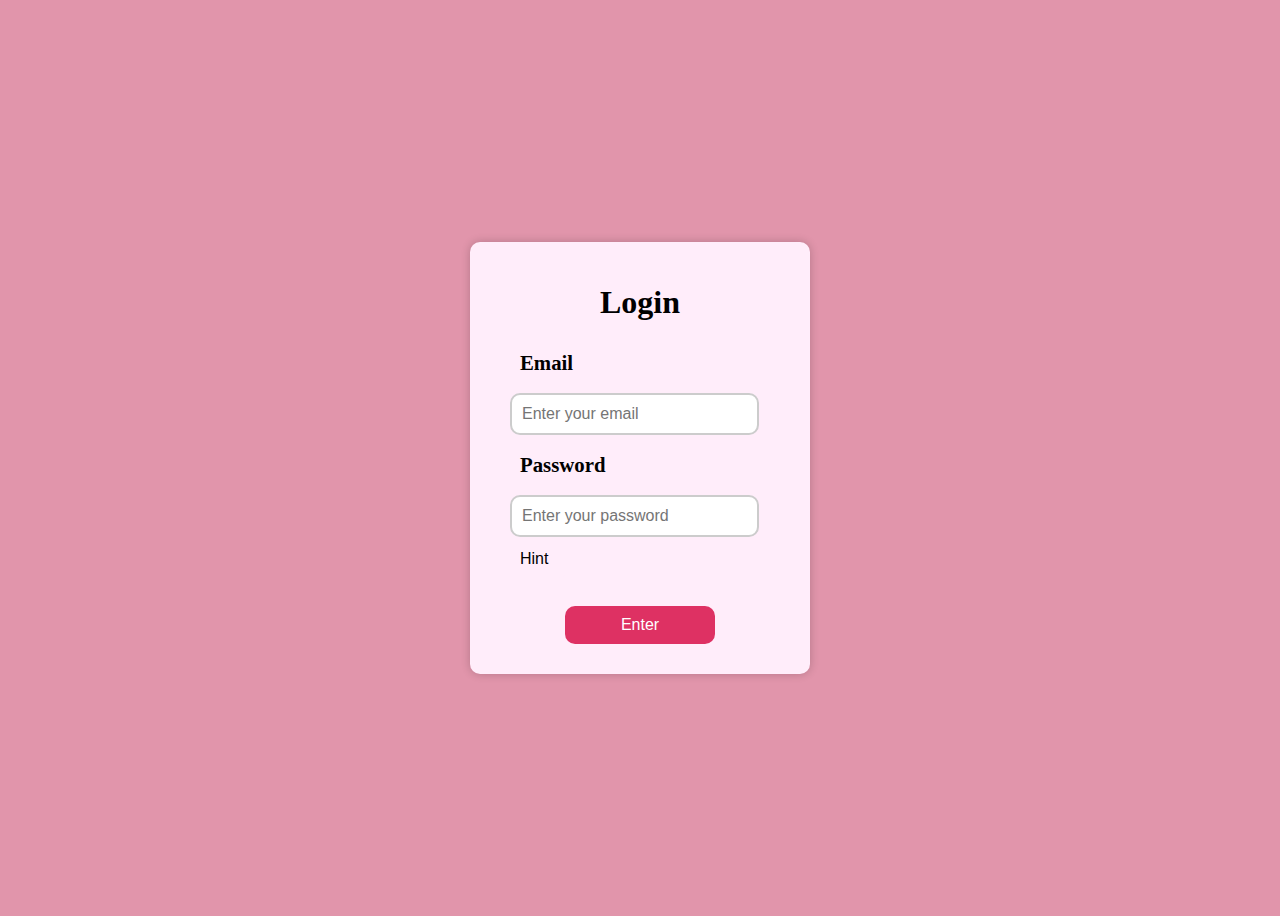
==== index.html @ 1f8b58d1 "Add files via upload" ====
<!DOCTYPE html>
<html lang="en">
<head>
    <meta charset="UTF-8">
    <meta name="viewport" content="width=device-width, initial-scale=1.0">
    <title>Sign In</title>
    
    <link rel="stylesheet" href="styles.css">
</head>
<body>
    <div class="outer-container">
    <div class="login-container">
        <h1>Login</h1>
        <label for="email" style="font-size:1.3rem">Email</label><br>
        <input type="email" id="email" placeholder="Enter your email"><br>
        <label for="password" style="font-size:1.3rem">Password</label><br>
        <input type="password" id="password" placeholder="Enter your password"><br>
        <button id="hintBtn">Hint</button>
        <p id="hint" style="display:none;">Hint: It's a special date between you and me ❤️</p><br>
        <button id="loginBtn">Enter</button>
    </div>
</div>
    <script>
        document.getElementById("hintBtn").addEventListener("click", function() {
            document.getElementById("hint").style.display = "block";
        });

        document.getElementById("loginBtn").addEventListener("click", function() {
            const email = document.getElementById("email").value;
            const password = document.getElementById("password").value;
            
            // Replace with your actual email and password
            const correctEmail = "chuemyatsandy@gmail.com";
            const correctPassword = "17112023";
            
            if (email === correctEmail && password === correctPassword) {
                window.location.href = "mainpage.html"; // Redirect to main page
            } else {
                alert("Incorrect email or password. Try again!");
            }
        });
    </script>
    <script src="https://cdn.jsdelivr.net/npm/@popperjs/core@2.11.8/dist/umd/popper.min.js" integrity="sha384-I7E8VVD/ismYTF4hNIPjVp/Zjvgyol6VFvRkX/vR+Vc4jQkC+hVqc2pM8ODewa9r" crossorigin="anonymous"></script>
    <script src="https://cdn.jsdelivr.net/npm/bootstrap@5.3.3/dist/js/bootstrap.min.js" integrity="sha384-0pUGZvbkm6XF6gxjEnlmuGrJXVbNuzT9qBBavbLwCsOGabYfZo0T0to5eqruptLy" crossorigin="anonymous"></script>
</body>
</html>
---- styles.css ----
body{
    background-color: #E195AB;
}

.outer-container {
    display: flex;
    justify-content: center;
    align-items: center;
    background-color: #E195AB;
    height: 100vh;
  }
.login-container {
    display: flex;
    flex-direction: column;
    align-items: flex-start;
    justify-content: center;
    width:300px;
    min-height: 360px;
    padding: 20px;
    border-radius: 10px;
    box-shadow: 0px 0px 10px rgba(0, 0, 0, 0.2);
    background-color: #FFEDFA;
  }
  
.login-container label{
    font-weight: bold;
    text-align: left;
    margin-left: 30px;
}

h1 {
    text-align: center;
    width: 100%;
    margin-bottom: 30px;
    font-size: 2rem;
}



input[type="email"],
input[type="password"] {
    padding: 10px;
    margin-left: 20px;
    border: 2px solid #ccc;
    border-radius: 10px;
    width:75%;
    font-size: 16px;
}


#hintBtn {
    margin-left: 10px;
    margin-top:-15px;
    padding: 10px 20px;
    border: none;
    border-radius: 10px;
    background-color: #FFEDFA;
    color:black;
    font-size: 16px;
    cursor: pointer;

}

#loginBtn {
    display:block;
    margin: 10px auto; 
    padding: 10px 20px;
    border: none;
    border-radius: 10px;
    background-color: #DE3163;
    color: #fff;
    font-size: 16px;
    cursor: pointer;
    transition: background-color 0.3s ease;
    width:50%;
}

#hint{
    margin-left: 30px;
    color:black;
    font-size: 14px;
    font-style: italic;
}
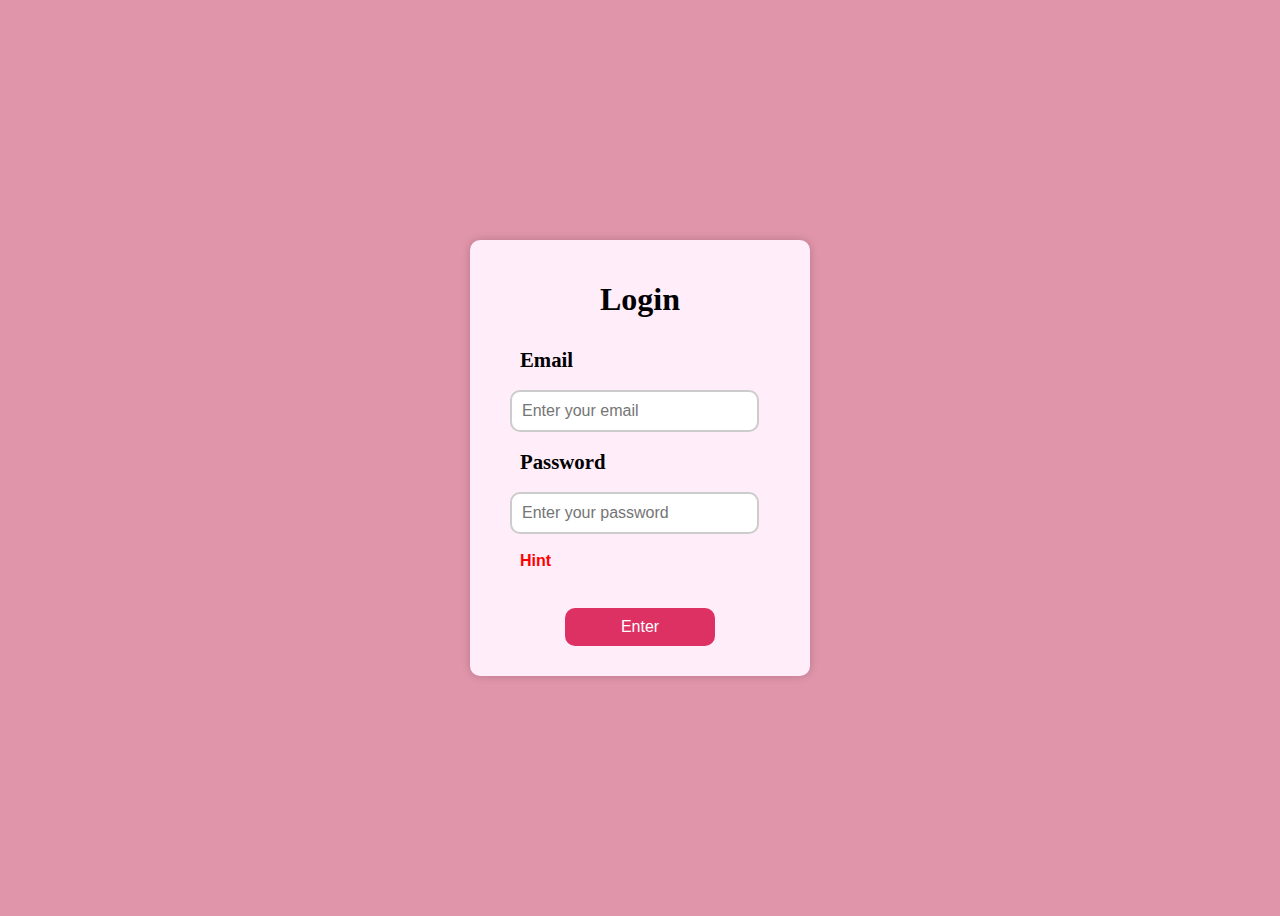
==== commit 36474965: "Add files via upload" ====
--- a/index.html
+++ b/index.html
@@ -15,7 +15,9 @@
         <input type="email" id="email" placeholder="Enter your email"><br>
         <label for="password" style="font-size:1.3rem">Password</label><br>
         <input type="password" id="password" placeholder="Enter your password"><br>
-        <button id="hintBtn">Hint</button>
+        <a href="#" style="text-decoration: underline;">
+            <button id="hintBtn">Hint</button>
+        </a>
         <p id="hint" style="display:none;">Hint: It's a special date between you and me ❤️</p><br>
         <button id="loginBtn">Enter</button>
     </div>
--- a/styles.css
+++ b/styles.css
@@ -53,9 +53,9 @@
     margin-top:-15px;
     padding: 10px 20px;
     border: none;
-    border-radius: 10px;
+    font-weight: bold;
     background-color: #FFEDFA;
-    color:black;
+    color:red;
     font-size: 16px;
     cursor: pointer;
 
